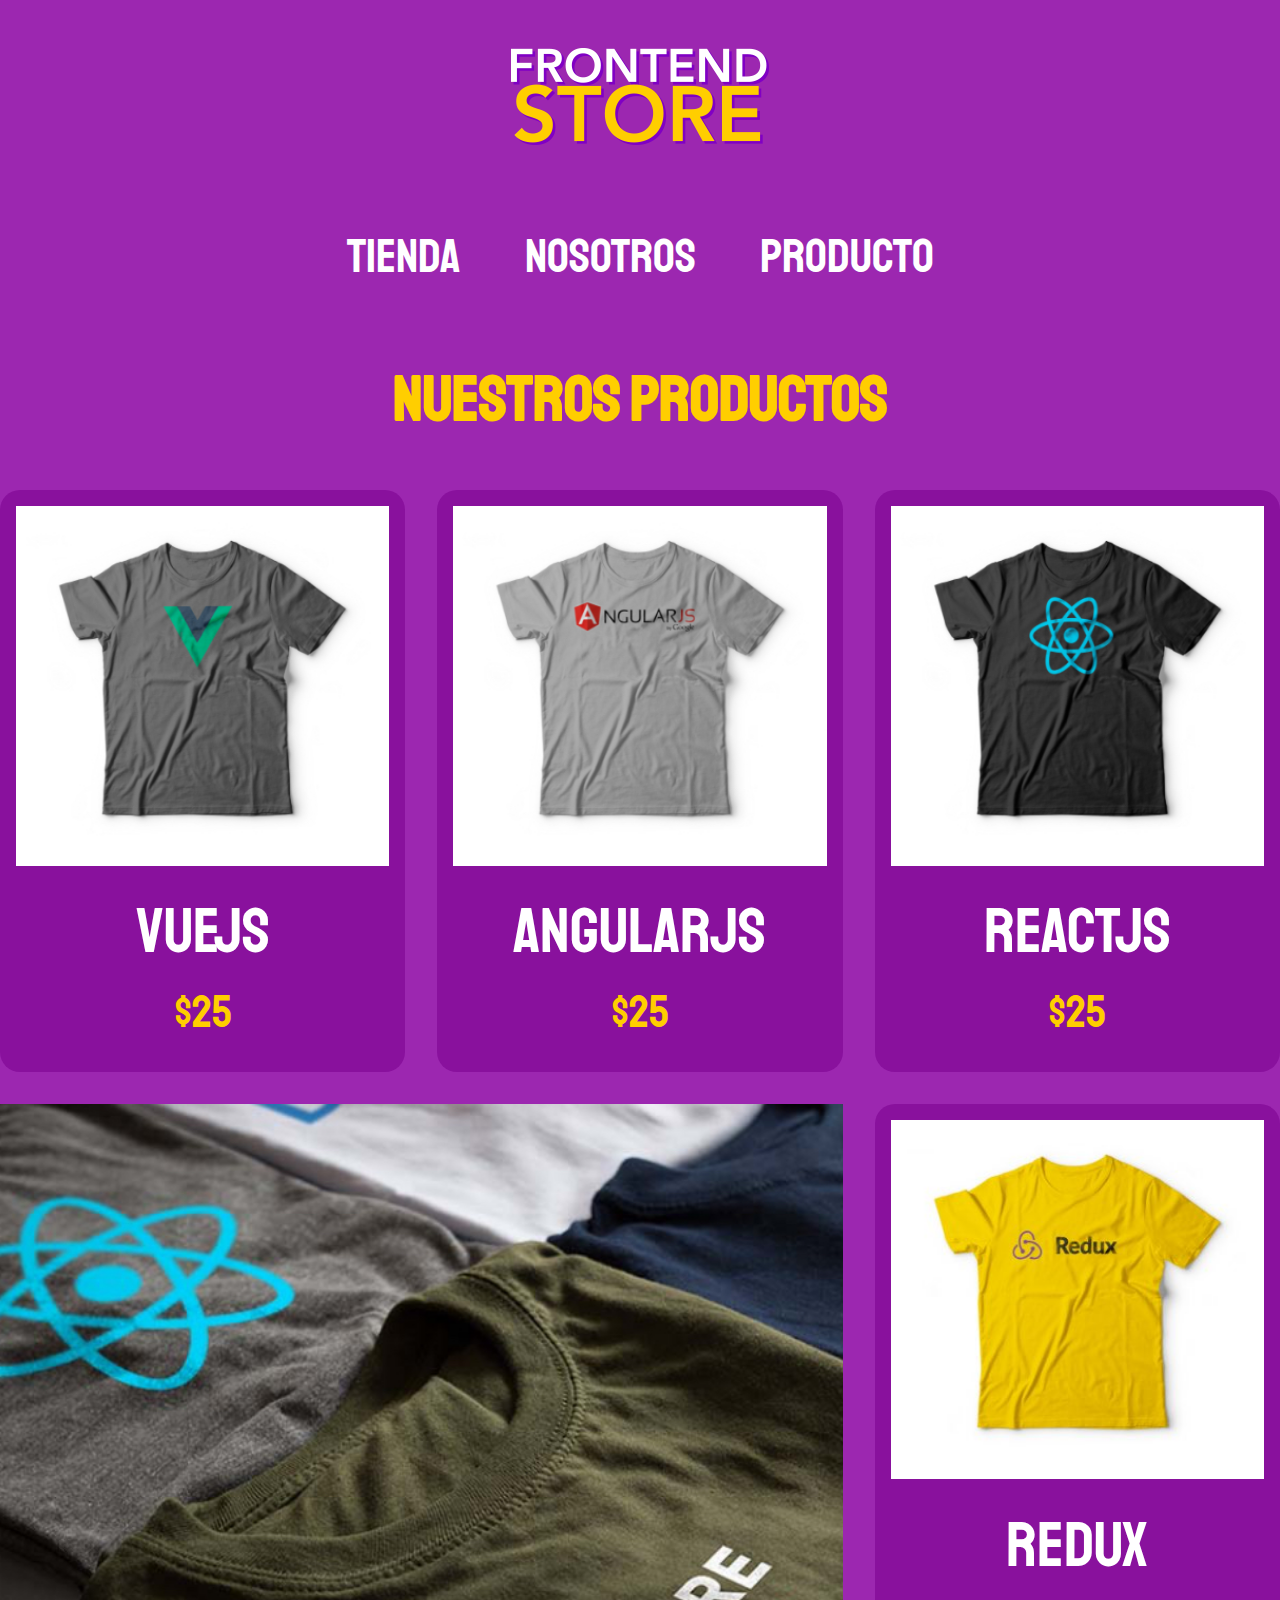
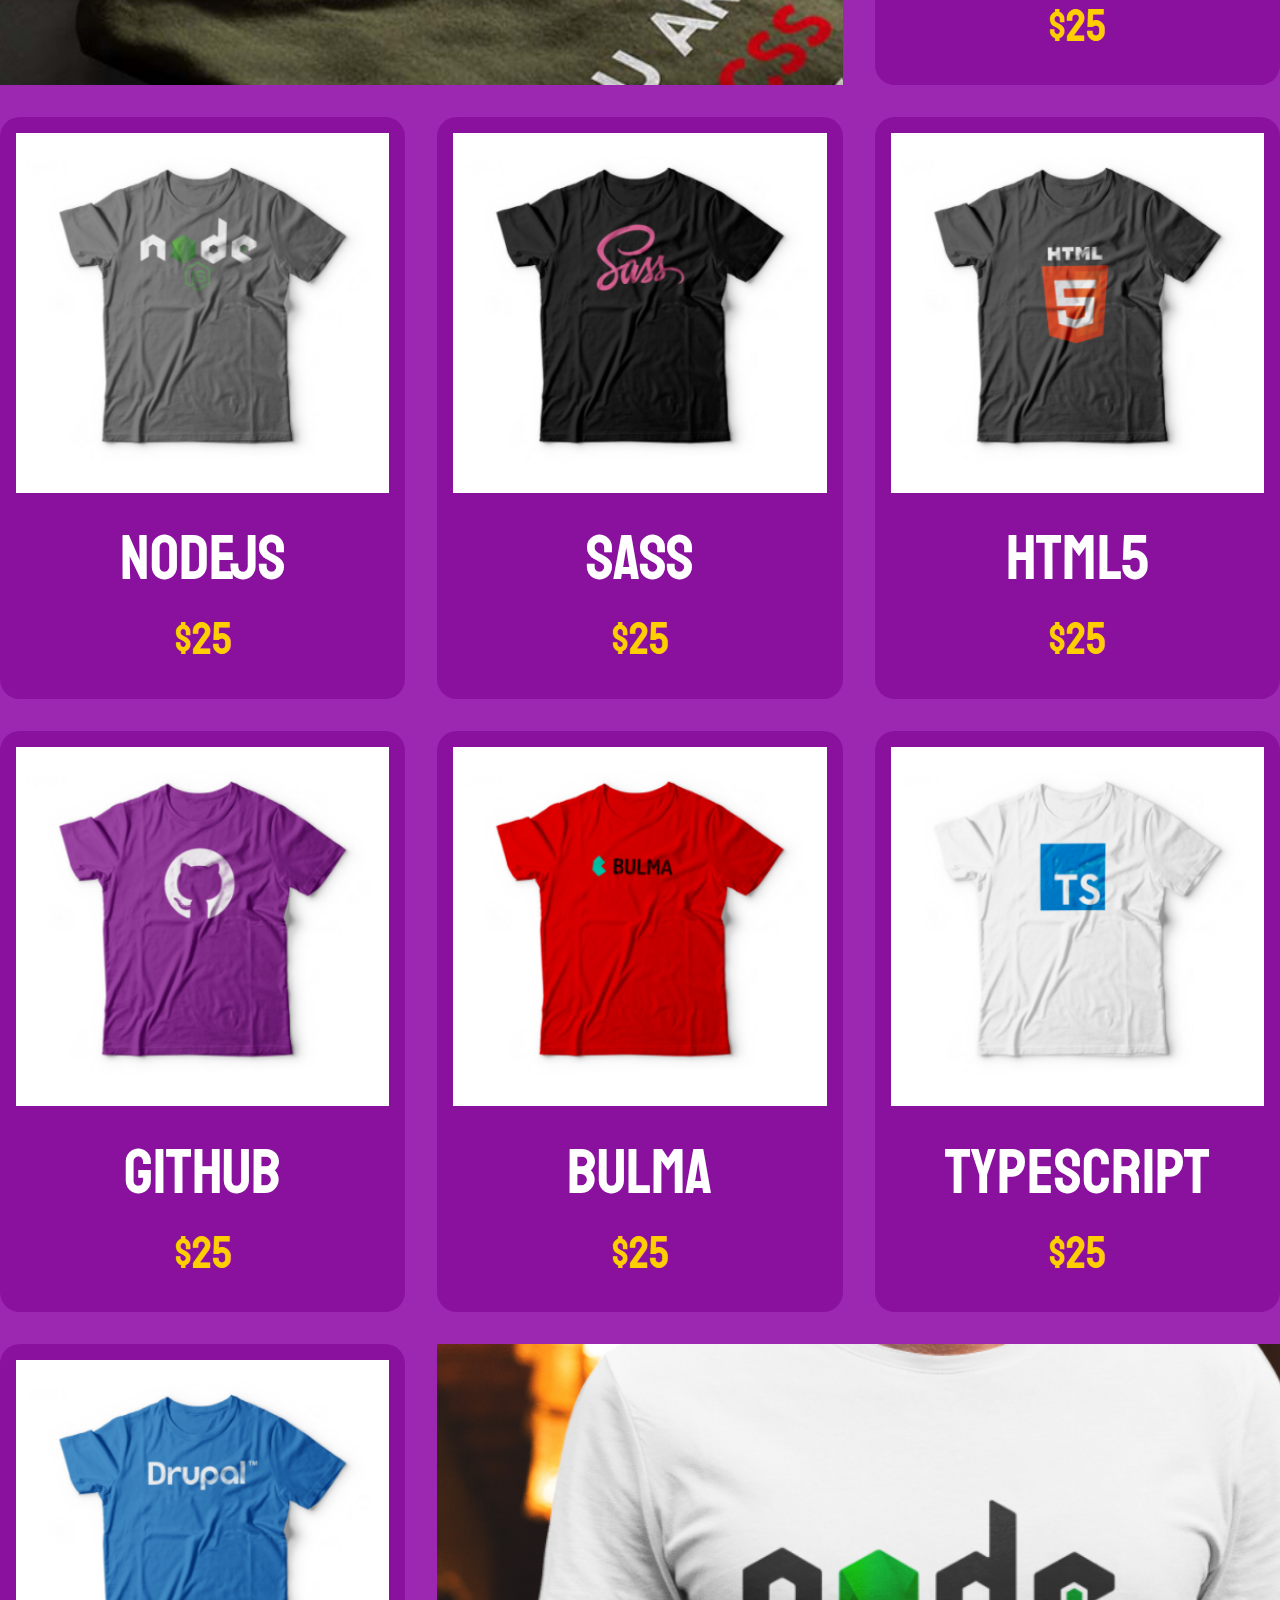
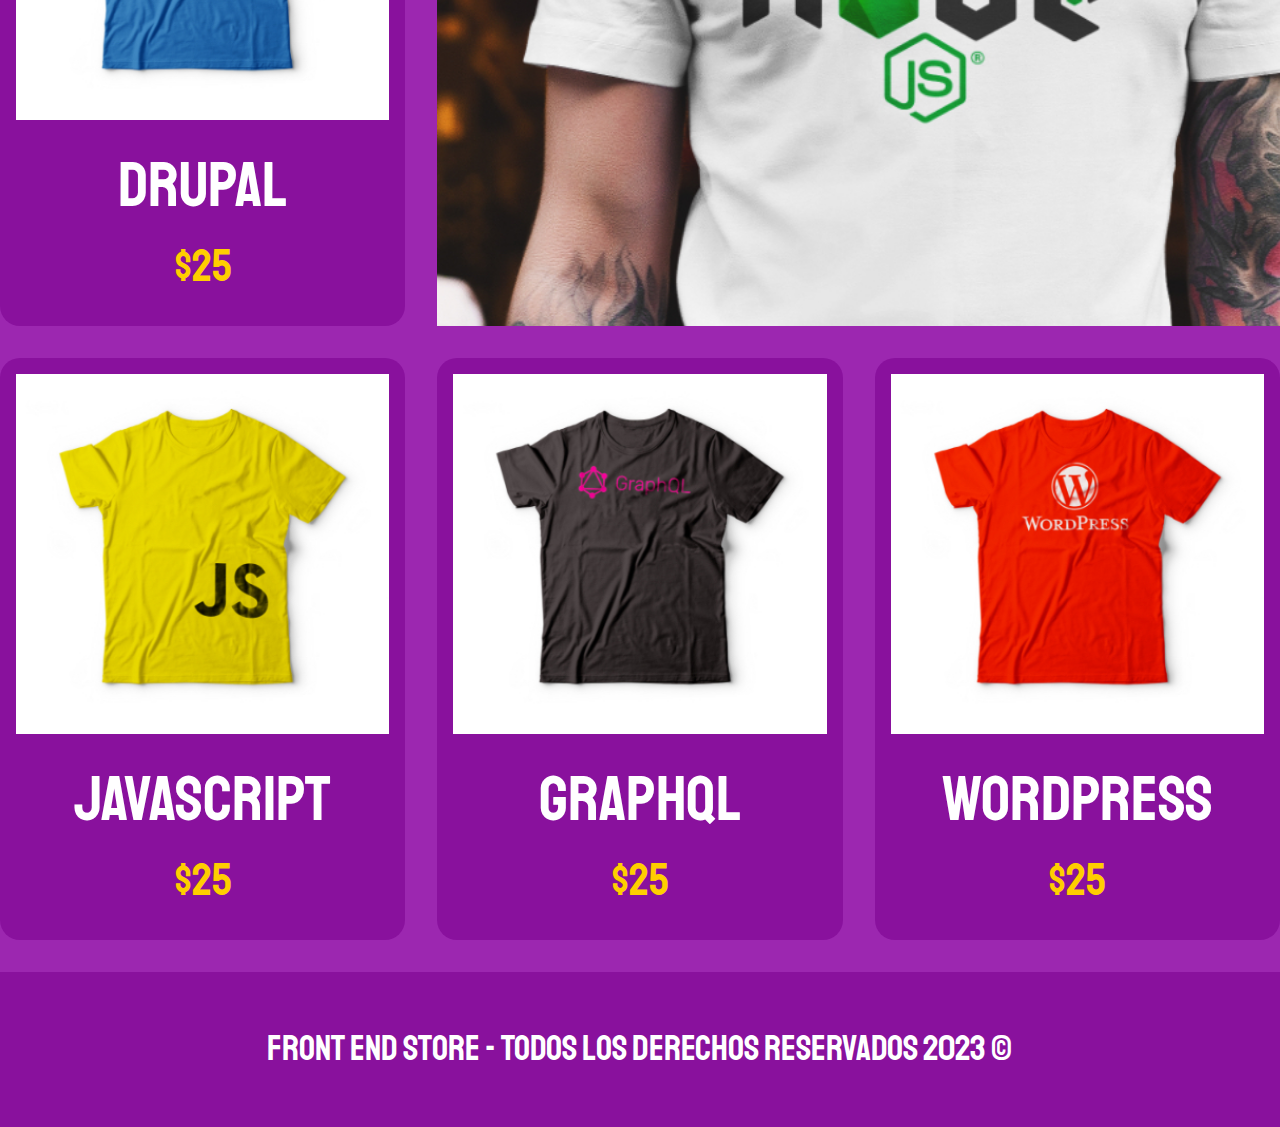
==== html/index.html @ 2fce1719 "first commit" ====
<!DOCTYPE html>
<html lang="en">
<head>
    <meta charset="UTF-8">
    <meta name="viewport" content="width=device-width, initial-scale=1.0">
    <title>FrontEnd store</title>
    <link rel="stylesheet" href="/css/normalize.css">
    <link href="https://fonts.googleapis.com/css2?family=Staatliches&display=swap" rel="stylesheet">
    <link rel="stylesheet" href="/css/estilos.css">
</head>
<body>
    <header class="header">
        <a href="index.html">
            <img class="header__logo" src="/img/logo.png" alt="logotipo">
        </a>
    </header>
    
    <!--Navegacion-->
    <nav class="navegacion">
        <a class="navegacion__enlace" href="index.html">Tienda</a>
        <a class="navegacion__enlace" href="nosotros.html">Nosotros</a>
        <a class="navegacion__enlace" href="productos.html">Producto</a>
    </nav>

    <main class="contenedor">
        <h1>Nuestros Productos</h1>
    
        <div class="grid">
            <div class="producto">
                <a href="productos.html">
                    <img class="producto__imagen" src="/img/1.jpg" alt="imagen camisa">
                    <div class="producto__informacion">
                        <p class="producto__nombre">VueJS</p>
                        <p class="producto__precio">$25</p>
                    </div>
                </a>
            </div> <!--Producto-->
            <div class="producto">
                <a href="productos.html">
                    <img class="producto__imagen" src="/img/2.jpg" alt="imagen camisa">
                    <div class="producto__informacion">
                        <p class="producto__nombre">AngularJS</p>
                        <p class="producto__precio">$25</p>
                    </div>
                </a>
            </div> <!--Producto-->
            <div class="producto">
                <a href="productos.html">
                    <img class="producto__imagen" src="/img/3.jpg" alt="imagen camisa">
                    <div class="producto__informacion">
                        <p class="producto__nombre">ReactJS</p>
                        <p class="producto__precio">$25</p>
                    </div>
                </a>
            </div> <!--Producto-->
            <div class="producto">
                <a href="productos.html">
                    <img class="producto__imagen" src="/img/4.jpg" alt="imagen camisa">
                    <div class="producto__informacion">
                        <p class="producto__nombre">Redux</p>
                        <p class="producto__precio">$25</p>
                    </div>
                </a>
            </div> <!--Producto-->
            <div class="producto">
                <a href="productos.html">
                    <img class="producto__imagen" src="/img/5.jpg" alt="imagen camisa">
                    <div class="producto__informacion">
                        <p class="producto__nombre">NodeJS</p>
                        <p class="producto__precio">$25</p>
                    </div>
                </a>
            </div> <!--Producto-->
            <div class="producto">
                <a href="productos.html">
                    <img class="producto__imagen" src="/img/6.jpg" alt="imagen camisa">
                    <div class="producto__informacion">
                        <p class="producto__nombre">Sass</p>
                        <p class="producto__precio">$25</p>
                    </div>
                </a>
            </div> <!--Producto-->
            <div class="producto">
                <a href="productos.html">
                    <img class="producto__imagen" src="/img/7.jpg" alt="imagen camisa">
                    <div class="producto__informacion">
                        <p class="producto__nombre">HTML5</p>
                        <p class="producto__precio">$25</p>
                    </div>
                </a>
            </div> <!--Producto-->
            <div class="producto">
                <a href="productos.html">
                    <img class="producto__imagen" src="/img/8.jpg" alt="imagen camisa">
                    <div class="producto__informacion">
                        <p class="producto__nombre">GitHub</p>
                        <p class="producto__precio">$25</p>
                    </div>
                </a>
            </div> <!--Producto-->
            <div class="producto">
                <a href="productos.html">
                    <img class="producto__imagen" src="/img/9.jpg" alt="imagen camisa">
                    <div class="producto__informacion">
                        <p class="producto__nombre">Bulma</p>
                        <p class="producto__precio">$25</p>
                    </div>
                </a>
            </div> <!--Producto-->
            <div class="producto">
                <a href="productos.html">
                    <img class="producto__imagen" src="/img/10.jpg" alt="imagen camisa">
                    <div class="producto__informacion">
                        <p class="producto__nombre">Typescript</p>
                        <p class="producto__precio">$25</p>
                    </div>
                </a>
            </div> <!--Producto-->
            <div class="producto">
                <a href="productos.html">
                    <img class="producto__imagen" src="/img/11.jpg" alt="imagen camisa">
                    <div class="producto__informacion">
                        <p class="producto__nombre">Drupal</p>
                        <p class="producto__precio">$25</p>
                    </div>
                </a>
            </div> <!--Producto-->
            <div class="producto">
                <a href="productos.html">
                    <img class="producto__imagen" src="/img/12.jpg" alt="imagen camisa">
                    <div class="producto__informacion">
                        <p class="producto__nombre">JavaScript</p>
                        <p class="producto__precio">$25</p>
                    </div>
                </a>
            </div> <!--Producto-->
            <div class="producto">
                <a href="productos.html">
                    <img class="producto__imagen" src="/img/13.jpg" alt="imagen camisa">
                    <div class="producto__informacion">
                        <p class="producto__nombre">GraphQL</p>
                        <p class="producto__precio">$25</p>
                    </div>
                </a>
            </div> <!--Producto-->
            <div class="producto">
                <a href="productos.html">
                    <img class="producto__imagen" src="/img/14.jpg" alt="imagen camisa">
                    <div class="producto__informacion">
                        <p class="producto__nombre">WordPress</p>
                        <p class="producto__precio">$25</p>
                    </div>
                </a>
            </div> <!--Producto-->
        
            <div class="grafico grafico--camisas"></div>
            <div class="grafico grafico--node"></div>
        </div>
    </main>

    <footer class="footer">
        <p class="footer__texto">Front End Store - Todos los derechos reservados 2023 &copy;</p>
    </footer>
    
</body>
</html>
---- css/estilos.css ----
:root {
    --primario: #9C27B0;
    --primarioOscuro: #89119D;
    --secundario: #FFCE00;
    --secundarioOscuro: rgb(251, 255, 0);
    --blanco: #FFF;
    --negro: #000;

    --fuentePrincipal: 'Staatliches', cursive;
}

html {
    box-sizing: border-box;
    }
    *, *::before,*::after{
    box-sizing: inherit;    
    }

/*** Globales ***/
body {
    background-color: var(--primario);
    font-size: 1.6rem;
    line-height: 1.5;
}

p {
    font-size: 1.8rem;
    font-family: var(--fuentePrincipal);
    color: var(--blanco);
}
a {
    text-decoration: none;
}
img {
    width: 100%;
}
.contenedor {
    max-width: 120rem;
    margin: 0 auto;
}
h1, h2, h3 {
    text-align: center;
    color: var(--secundario);
    font-family: var(--fuentePrincipal);
}
h1 {
    font-size: 4rem;
}
h2 {
    font-size: 3.2rem;
}
h3 {
    font-size: 2.4rem;
}

/** Header **/
.header {
    display: flex;
    justify-content: center;
}
.header__logo {
    margin: 3rem 0;
}
/** Footer **/
.footer {
    background-color: var(--primarioOscuro);
    padding: 1rem 0;
    margin-top: 2rem;
}
.footer__texto {
    font-family: var(--fuentePrincipal);
    text-align: center;
    font-size: 2.2rem;
}

/** Navegacion **/
.navegacion {
    background-color: var(--primariooscuro);
    padding: 1rem 0;
    display: flex;
    justify-content: center;
    gap: 2rem; /** separación forma nueva **/
}
.navegacion__enlace {
    font-family: var(--fuentePrincipal);
    color: var(--blanco);
    font-size: 3rem;
    margin-right: 2rem;
}
.navegacion__enlace:last-of-type{
    margin-right: 0;
}
.navegacion__enlace:hover {
    color: var(--secundario);
    transition: 0.65s;
}
/** Grid **/
.grid {
    display: grid;
    grid-template-columns: repeat(2, 1fr);
    gap: 2rem;
    
}
@media (min-width: 768px) {
    .grid {
        grid-template-columns: repeat(3, 1fr);
    }
}

/** Prodctos **/
.producto {
    background-color: var(--primarioOscuro);
    padding: 1rem;
    border-radius: 1.25rem;
}
.producto__nombre {
    font-size: 4rem;
}
.producto__precio {
    font-size: 2.8rem;
    color: var(--secundario);
}
.producto__nombre,
.producto__precio {
    font-family: var(--fuentePrincipal);
    margin: 1rem 0;
    text-align: center;
    line-height: 1.2;
}

/** Graficos **/
.grafico {
    min-height: 30rem;
    background-size: cover;
    grid-column: 1 / 3;
}
.grafico--camisas {
    grid-row: 2 / 3;
    background-image: url(../img/grafico1.jpg);
    
}

.grafico--node {
    background-image: url(../img/grafico2.jpg);
    grid-row: 8 / 9;
}

@media (min-width: 768px) {
    .grafico--node {
        grid-row: 5 / 6;
        grid-column: 2 / 4;
    }
}

/** Sobre Nosotros **/
.nosotros {
    display: grid;
    grid-template-rows: repeat(2, auto);
}
@media (min-width: 768px) {
    .nosotros {
            grid-template-columns: repeat(2, 1fr);
            column-gap: 2rem;
        }
}

.nosotros__imagen {
    grid-row: 1 / 2;
}
@media (min-width: 768px) {
    .nosotros__imagen {
        grid-column: 2 / 3;
    }
}
/** Bloques **/ 
.bloques {
    display: grid;
    grid-template-columns: repeat(2, 1fr);
    gap: 2rem;

}
@media (min-width: 768px) {
    .bloques {
    grid-template-columns: repeat(4, 1fr);
    }
}
.bloque {
    text-align: center;
}

.bloque__titulo {
    margin: 0;
}

/** Pagina del Producto **/
@media (min-width: 768px) {
    .camisa {
        display: grid;
        grid-template-columns: repeat(2, 1fr);
        column-gap: 2rem;
    }
}
/** Formularios **/
.formulario {
    display: grid;
    grid-template-columns: repeat(2, 1fr);
    gap: 2rem;
}
.formulario__campo {
    border: 1rem solid var(--primarioOscuro);
    background-color: transparent;
    color: var(--blanco);
    font-size: 2rem;
    font-family: Arial, Helvetica, sans-serif;
    padding: 1rem;
    appearance: none;
}
.formulario__submit {
    background-color: var(--secundario);
    border: none;
    font-size: 2rem;
    font-family: var(--fuentePrincipal);
    padding: 2rem;
    transition: background-color .65s ease;
    grid-column: 1 / 3;
}
.formulario__submit:hover {
    cursor: pointer;
    background-color: var(--secundarioOscuro);
}
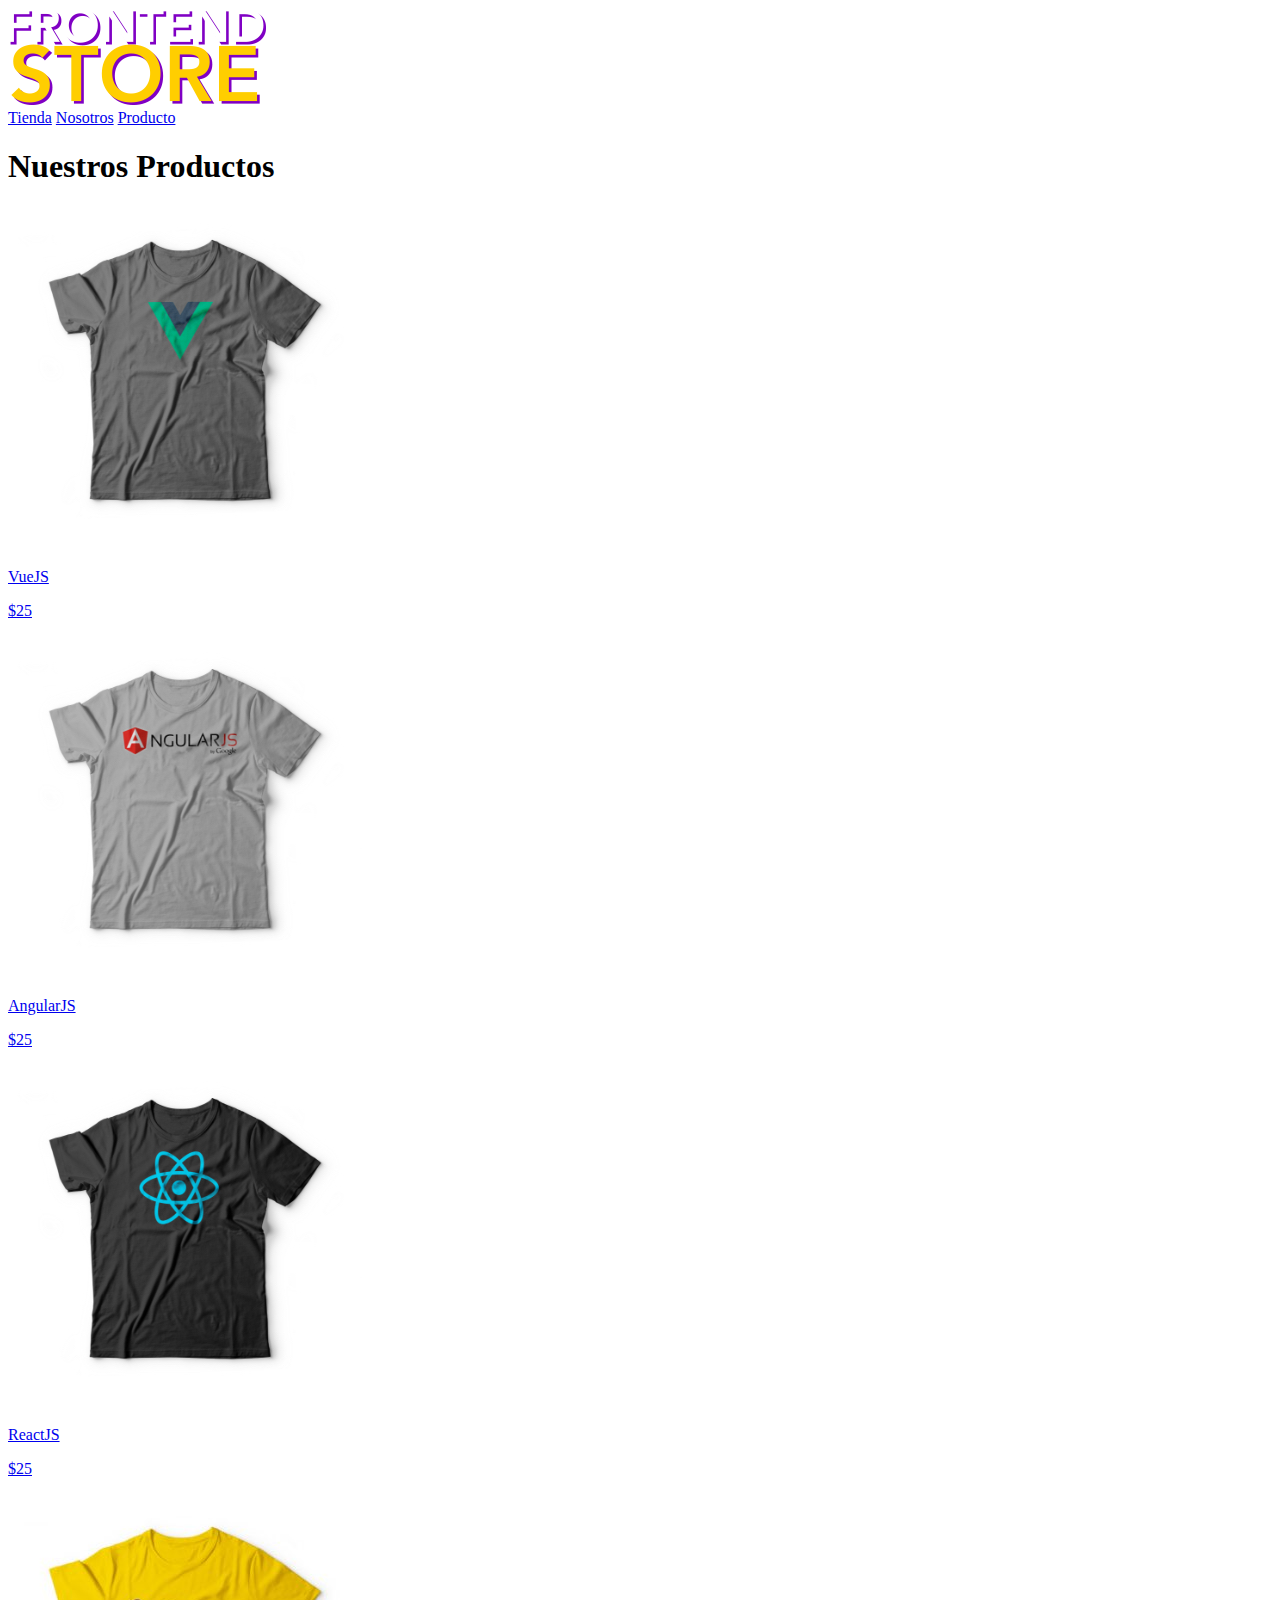
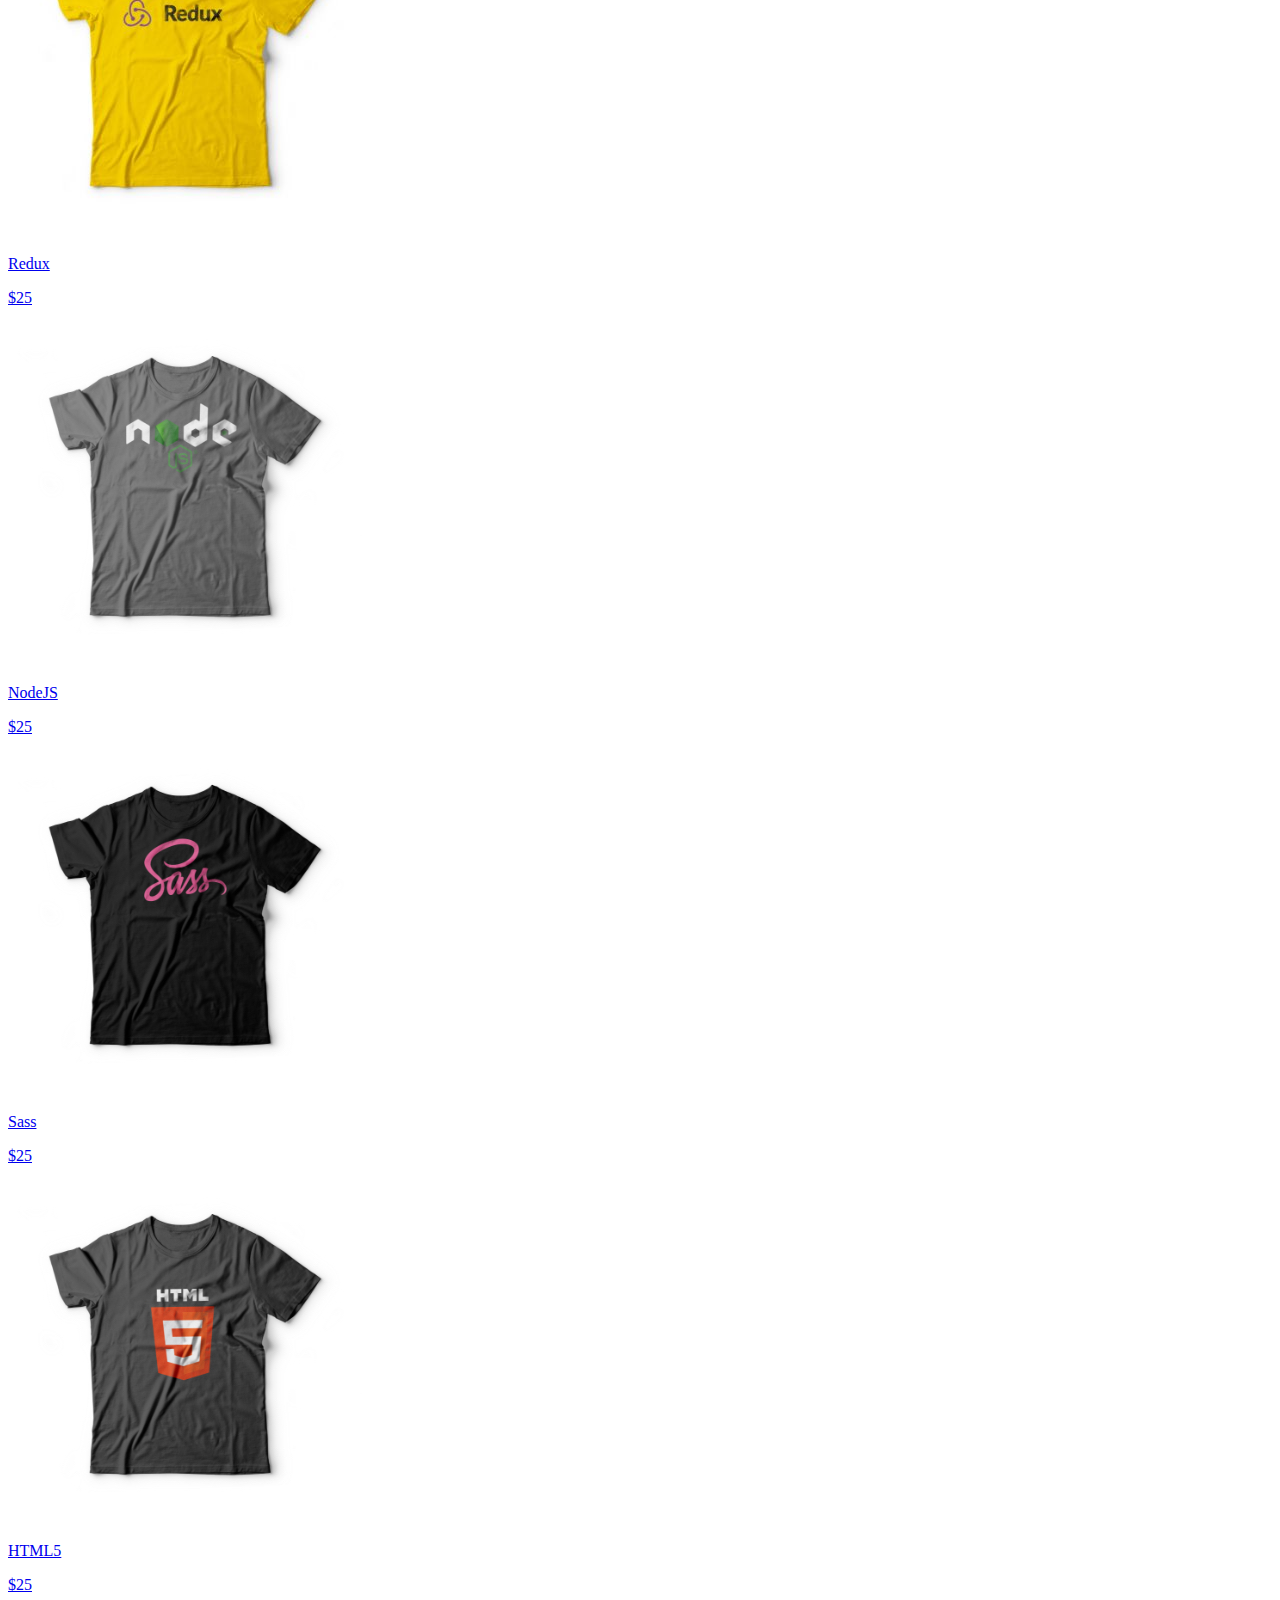
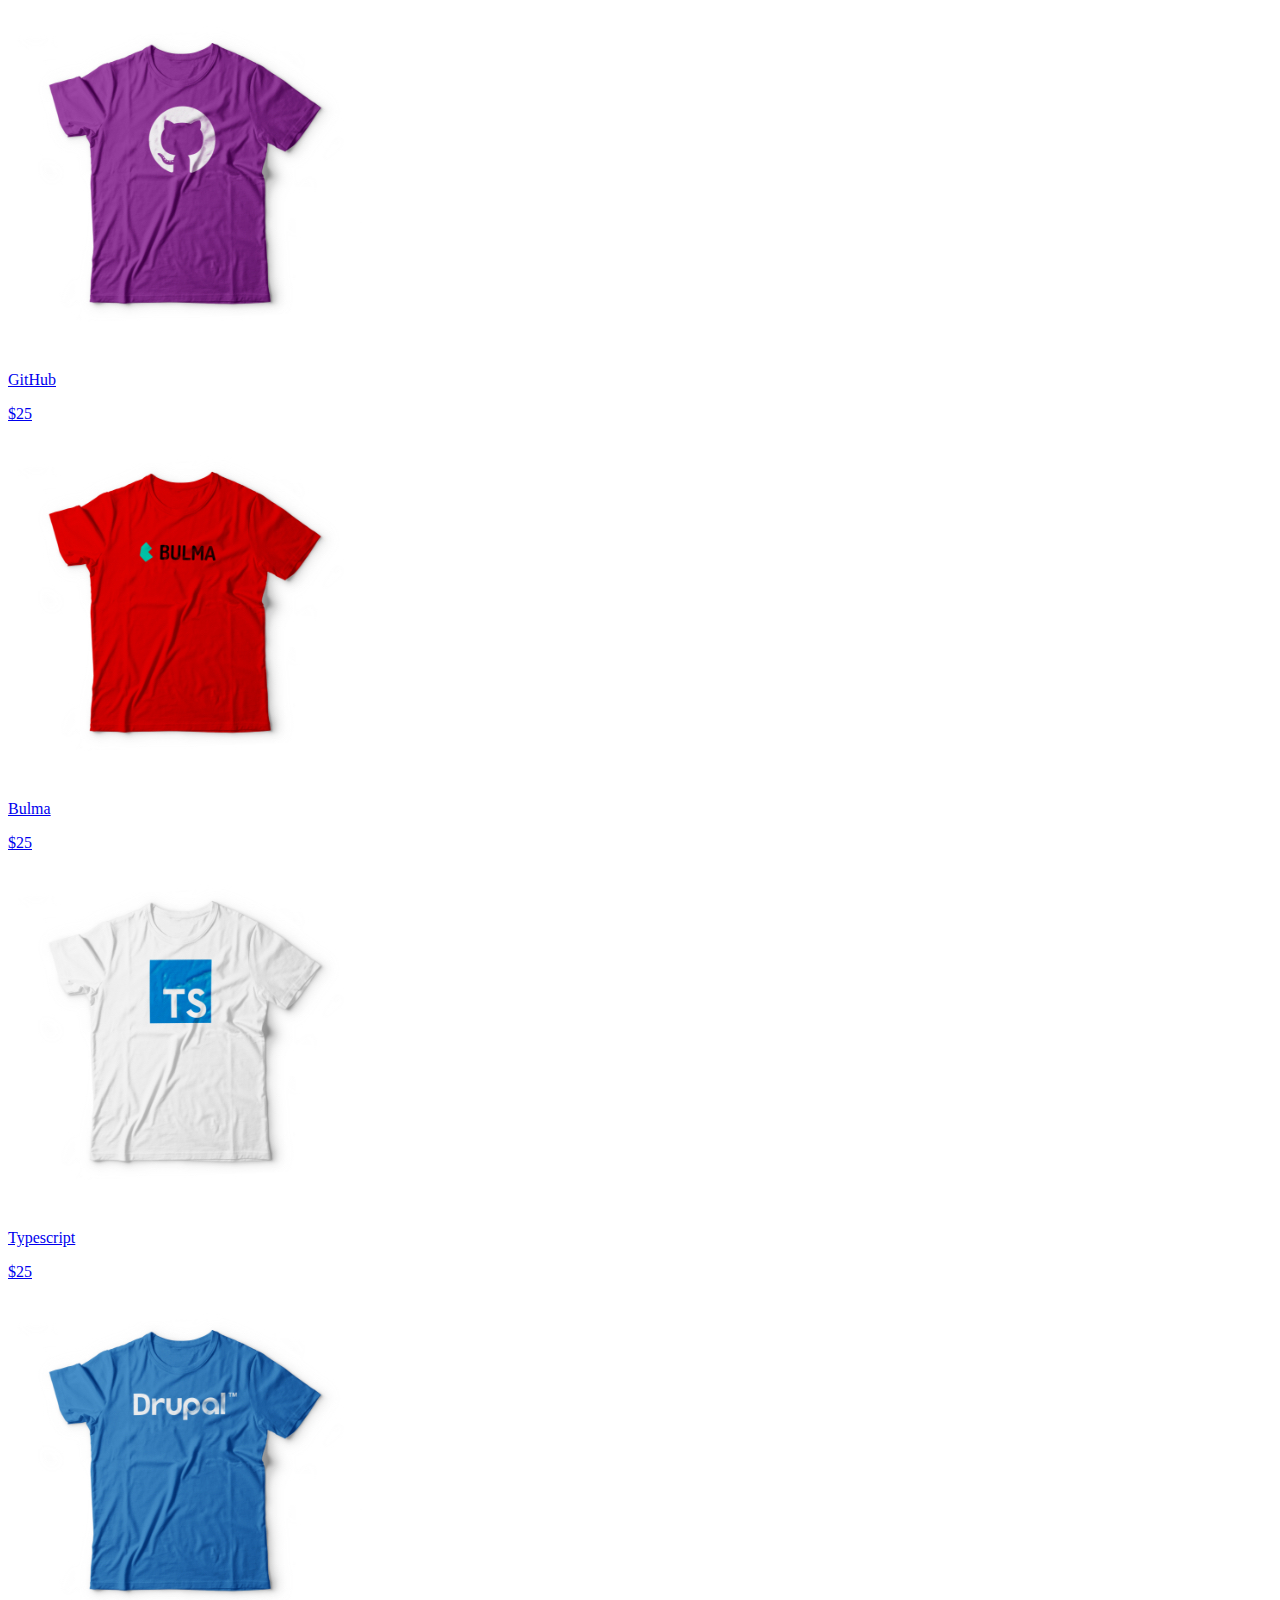
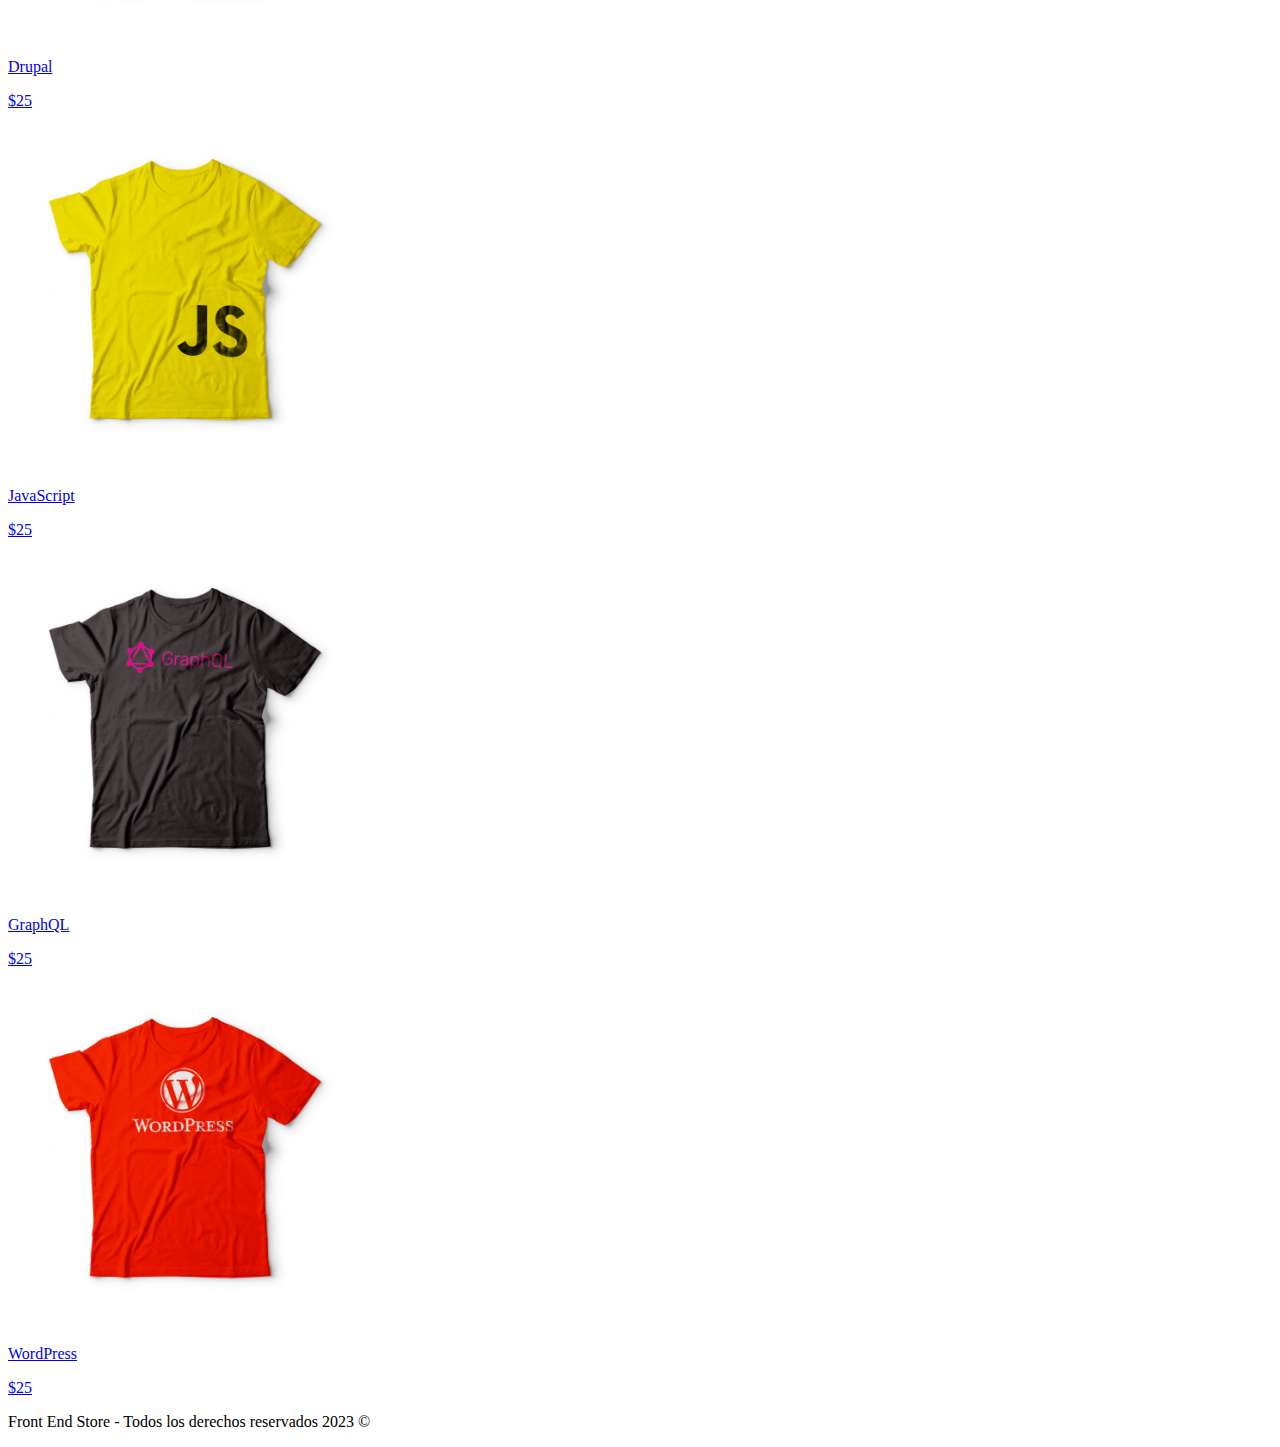
==== commit 87805803: "index.html added" ====
--- a/html/index.html
+++ b/html/index.html
@@ -4,14 +4,14 @@
     <meta charset="UTF-8">
     <meta name="viewport" content="width=device-width, initial-scale=1.0">
     <title>FrontEnd store</title>
-    <link rel="stylesheet" href="/css/normalize.css">
+    <link rel="stylesheet" href="./css/normalize.css">
     <link href="https://fonts.googleapis.com/css2?family=Staatliches&display=swap" rel="stylesheet">
-    <link rel="stylesheet" href="/css/estilos.css">
+    <link rel="stylesheet" href="./css/estilos.css">
 </head>
 <body>
     <header class="header">
         <a href="index.html">
-            <img class="header__logo" src="/img/logo.png" alt="logotipo">
+            <img class="header__logo" src="../img/logo.png" alt="logotipo">
         </a>
     </header>
     
@@ -28,7 +28,7 @@
         <div class="grid">
             <div class="producto">
                 <a href="productos.html">
-                    <img class="producto__imagen" src="/img/1.jpg" alt="imagen camisa">
+                    <img class="producto__imagen" src="../img/1.jpg" alt="imagen camisa">
                     <div class="producto__informacion">
                         <p class="producto__nombre">VueJS</p>
                         <p class="producto__precio">$25</p>
@@ -37,7 +37,7 @@
             </div> <!--Producto-->
             <div class="producto">
                 <a href="productos.html">
-                    <img class="producto__imagen" src="/img/2.jpg" alt="imagen camisa">
+                    <img class="producto__imagen" src="../img/2.jpg" alt="imagen camisa">
                     <div class="producto__informacion">
                         <p class="producto__nombre">AngularJS</p>
                         <p class="producto__precio">$25</p>
@@ -46,7 +46,7 @@
             </div> <!--Producto-->
             <div class="producto">
                 <a href="productos.html">
-                    <img class="producto__imagen" src="/img/3.jpg" alt="imagen camisa">
+                    <img class="producto__imagen" src="../img/3.jpg" alt="imagen camisa">
                     <div class="producto__informacion">
                         <p class="producto__nombre">ReactJS</p>
                         <p class="producto__precio">$25</p>
@@ -55,7 +55,7 @@
             </div> <!--Producto-->
             <div class="producto">
                 <a href="productos.html">
-                    <img class="producto__imagen" src="/img/4.jpg" alt="imagen camisa">
+                    <img class="producto__imagen" src="../img/4.jpg" alt="imagen camisa">
                     <div class="producto__informacion">
                         <p class="producto__nombre">Redux</p>
                         <p class="producto__precio">$25</p>
@@ -64,7 +64,7 @@
             </div> <!--Producto-->
             <div class="producto">
                 <a href="productos.html">
-                    <img class="producto__imagen" src="/img/5.jpg" alt="imagen camisa">
+                    <img class="producto__imagen" src="../img/5.jpg" alt="imagen camisa">
                     <div class="producto__informacion">
                         <p class="producto__nombre">NodeJS</p>
                         <p class="producto__precio">$25</p>
@@ -73,7 +73,7 @@
             </div> <!--Producto-->
             <div class="producto">
                 <a href="productos.html">
-                    <img class="producto__imagen" src="/img/6.jpg" alt="imagen camisa">
+                    <img class="producto__imagen" src="../img/6.jpg" alt="imagen camisa">
                     <div class="producto__informacion">
                         <p class="producto__nombre">Sass</p>
                         <p class="producto__precio">$25</p>
@@ -82,7 +82,7 @@
             </div> <!--Producto-->
             <div class="producto">
                 <a href="productos.html">
-                    <img class="producto__imagen" src="/img/7.jpg" alt="imagen camisa">
+                    <img class="producto__imagen" src="../img/7.jpg" alt="imagen camisa">
                     <div class="producto__informacion">
                         <p class="producto__nombre">HTML5</p>
                         <p class="producto__precio">$25</p>
@@ -91,7 +91,7 @@
             </div> <!--Producto-->
             <div class="producto">
                 <a href="productos.html">
-                    <img class="producto__imagen" src="/img/8.jpg" alt="imagen camisa">
+                    <img class="producto__imagen" src="../img/8.jpg" alt="imagen camisa">
                     <div class="producto__informacion">
                         <p class="producto__nombre">GitHub</p>
                         <p class="producto__precio">$25</p>
@@ -100,7 +100,7 @@
             </div> <!--Producto-->
             <div class="producto">
                 <a href="productos.html">
-                    <img class="producto__imagen" src="/img/9.jpg" alt="imagen camisa">
+                    <img class="producto__imagen" src="../img/9.jpg" alt="imagen camisa">
                     <div class="producto__informacion">
                         <p class="producto__nombre">Bulma</p>
                         <p class="producto__precio">$25</p>
@@ -109,7 +109,7 @@
             </div> <!--Producto-->
             <div class="producto">
                 <a href="productos.html">
-                    <img class="producto__imagen" src="/img/10.jpg" alt="imagen camisa">
+                    <img class="producto__imagen" src="../img/10.jpg" alt="imagen camisa">
                     <div class="producto__informacion">
                         <p class="producto__nombre">Typescript</p>
                         <p class="producto__precio">$25</p>
@@ -118,7 +118,7 @@
             </div> <!--Producto-->
             <div class="producto">
                 <a href="productos.html">
-                    <img class="producto__imagen" src="/img/11.jpg" alt="imagen camisa">
+                    <img class="producto__imagen" src="../img/11.jpg" alt="imagen camisa">
                     <div class="producto__informacion">
                         <p class="producto__nombre">Drupal</p>
                         <p class="producto__precio">$25</p>
@@ -127,7 +127,7 @@
             </div> <!--Producto-->
             <div class="producto">
                 <a href="productos.html">
-                    <img class="producto__imagen" src="/img/12.jpg" alt="imagen camisa">
+                    <img class="producto__imagen" src="../img/12.jpg" alt="imagen camisa">
                     <div class="producto__informacion">
                         <p class="producto__nombre">JavaScript</p>
                         <p class="producto__precio">$25</p>
@@ -136,7 +136,7 @@
             </div> <!--Producto-->
             <div class="producto">
                 <a href="productos.html">
-                    <img class="producto__imagen" src="/img/13.jpg" alt="imagen camisa">
+                    <img class="producto__imagen" src="../img/13.jpg" alt="imagen camisa">
                     <div class="producto__informacion">
                         <p class="producto__nombre">GraphQL</p>
                         <p class="producto__precio">$25</p>
@@ -145,7 +145,7 @@
             </div> <!--Producto-->
             <div class="producto">
                 <a href="productos.html">
-                    <img class="producto__imagen" src="/img/14.jpg" alt="imagen camisa">
+                    <img class="producto__imagen" src="../img/14.jpg" alt="imagen camisa">
                     <div class="producto__informacion">
                         <p class="producto__nombre">WordPress</p>
                         <p class="producto__precio">$25</p>
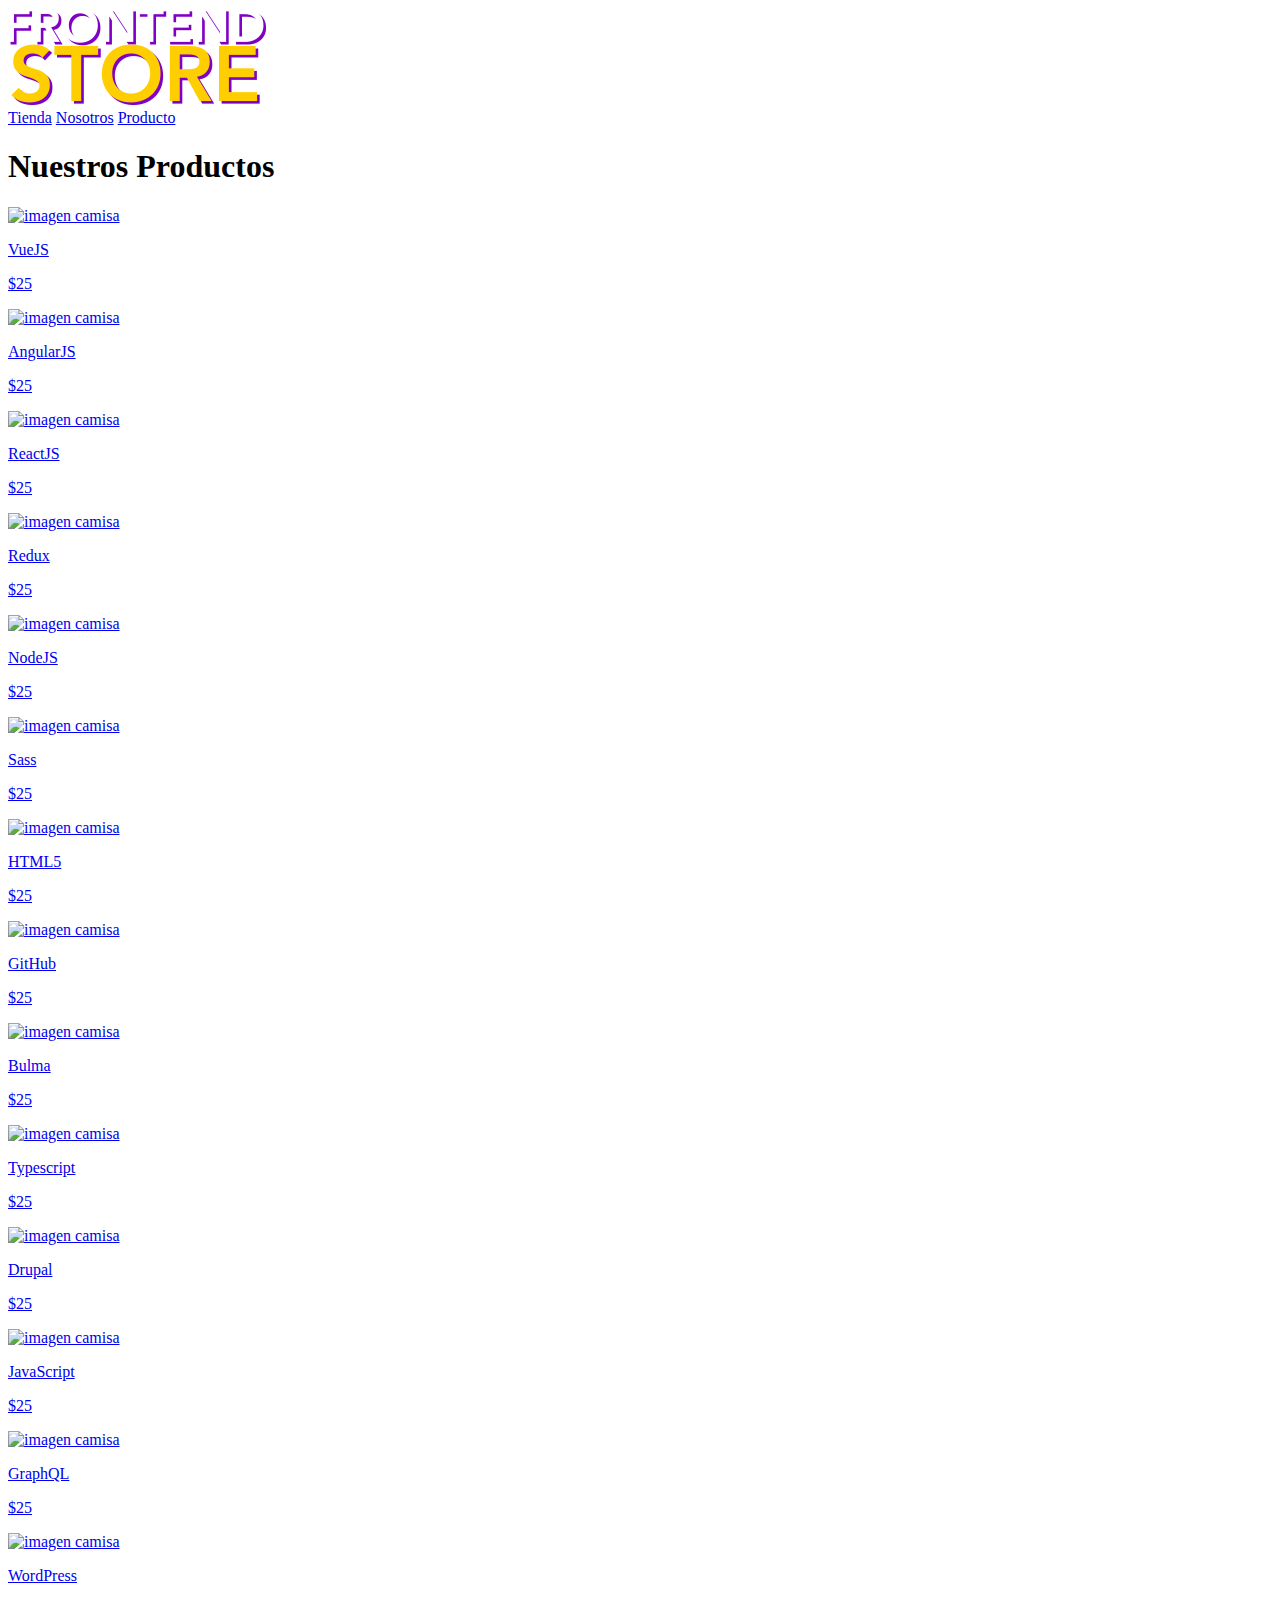
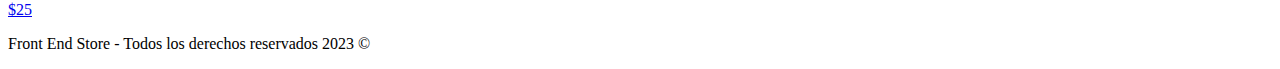
==== commit 64c397d6: "Update in index.html" ====
--- a/html/index.html
+++ b/html/index.html
@@ -17,9 +17,9 @@
     
     <!--Navegacion-->
     <nav class="navegacion">
-        <a class="navegacion__enlace" href="index.html">Tienda</a>
-        <a class="navegacion__enlace" href="nosotros.html">Nosotros</a>
-        <a class="navegacion__enlace" href="productos.html">Producto</a>
+        <a class="navegacion__enlace" href="../html/index.html">Tienda</a>
+        <a class="navegacion__enlace" href="../html/nosotros.html">Nosotros</a>
+        <a class="navegacion__enlace" href="../html/productos.html">Producto</a>
     </nav>
 
     <main class="contenedor">
@@ -28,7 +28,7 @@
         <div class="grid">
             <div class="producto">
                 <a href="productos.html">
-                    <img class="producto__imagen" src="../img/1.jpg" alt="imagen camisa">
+                    <img class="producto__imagen" src="./img/1.jpg" alt="imagen camisa">
                     <div class="producto__informacion">
                         <p class="producto__nombre">VueJS</p>
                         <p class="producto__precio">$25</p>
@@ -37,7 +37,7 @@
             </div> <!--Producto-->
             <div class="producto">
                 <a href="productos.html">
-                    <img class="producto__imagen" src="../img/2.jpg" alt="imagen camisa">
+                    <img class="producto__imagen" src="./img/2.jpg" alt="imagen camisa">
                     <div class="producto__informacion">
                         <p class="producto__nombre">AngularJS</p>
                         <p class="producto__precio">$25</p>
@@ -46,7 +46,7 @@
             </div> <!--Producto-->
             <div class="producto">
                 <a href="productos.html">
-                    <img class="producto__imagen" src="../img/3.jpg" alt="imagen camisa">
+                    <img class="producto__imagen" src="./img/3.jpg" alt="imagen camisa">
                     <div class="producto__informacion">
                         <p class="producto__nombre">ReactJS</p>
                         <p class="producto__precio">$25</p>
@@ -55,7 +55,7 @@
             </div> <!--Producto-->
             <div class="producto">
                 <a href="productos.html">
-                    <img class="producto__imagen" src="../img/4.jpg" alt="imagen camisa">
+                    <img class="producto__imagen" src="./img/4.jpg" alt="imagen camisa">
                     <div class="producto__informacion">
                         <p class="producto__nombre">Redux</p>
                         <p class="producto__precio">$25</p>
@@ -64,7 +64,7 @@
             </div> <!--Producto-->
             <div class="producto">
                 <a href="productos.html">
-                    <img class="producto__imagen" src="../img/5.jpg" alt="imagen camisa">
+                    <img class="producto__imagen" src="./img/5.jpg" alt="imagen camisa">
                     <div class="producto__informacion">
                         <p class="producto__nombre">NodeJS</p>
                         <p class="producto__precio">$25</p>
@@ -73,7 +73,7 @@
             </div> <!--Producto-->
             <div class="producto">
                 <a href="productos.html">
-                    <img class="producto__imagen" src="../img/6.jpg" alt="imagen camisa">
+                    <img class="producto__imagen" src="./img/6.jpg" alt="imagen camisa">
                     <div class="producto__informacion">
                         <p class="producto__nombre">Sass</p>
                         <p class="producto__precio">$25</p>
@@ -82,7 +82,7 @@
             </div> <!--Producto-->
             <div class="producto">
                 <a href="productos.html">
-                    <img class="producto__imagen" src="../img/7.jpg" alt="imagen camisa">
+                    <img class="producto__imagen" src="./img/7.jpg" alt="imagen camisa">
                     <div class="producto__informacion">
                         <p class="producto__nombre">HTML5</p>
                         <p class="producto__precio">$25</p>
@@ -91,7 +91,7 @@
             </div> <!--Producto-->
             <div class="producto">
                 <a href="productos.html">
-                    <img class="producto__imagen" src="../img/8.jpg" alt="imagen camisa">
+                    <img class="producto__imagen" src="./img/8.jpg" alt="imagen camisa">
                     <div class="producto__informacion">
                         <p class="producto__nombre">GitHub</p>
                         <p class="producto__precio">$25</p>
@@ -100,7 +100,7 @@
             </div> <!--Producto-->
             <div class="producto">
                 <a href="productos.html">
-                    <img class="producto__imagen" src="../img/9.jpg" alt="imagen camisa">
+                    <img class="producto__imagen" src="./img/9.jpg" alt="imagen camisa">
                     <div class="producto__informacion">
                         <p class="producto__nombre">Bulma</p>
                         <p class="producto__precio">$25</p>
@@ -109,7 +109,7 @@
             </div> <!--Producto-->
             <div class="producto">
                 <a href="productos.html">
-                    <img class="producto__imagen" src="../img/10.jpg" alt="imagen camisa">
+                    <img class="producto__imagen" src="./img/10.jpg" alt="imagen camisa">
                     <div class="producto__informacion">
                         <p class="producto__nombre">Typescript</p>
                         <p class="producto__precio">$25</p>
@@ -118,7 +118,7 @@
             </div> <!--Producto-->
             <div class="producto">
                 <a href="productos.html">
-                    <img class="producto__imagen" src="../img/11.jpg" alt="imagen camisa">
+                    <img class="producto__imagen" src="./img/11.jpg" alt="imagen camisa">
                     <div class="producto__informacion">
                         <p class="producto__nombre">Drupal</p>
                         <p class="producto__precio">$25</p>
@@ -127,7 +127,7 @@
             </div> <!--Producto-->
             <div class="producto">
                 <a href="productos.html">
-                    <img class="producto__imagen" src="../img/12.jpg" alt="imagen camisa">
+                    <img class="producto__imagen" src="./img/12.jpg" alt="imagen camisa">
                     <div class="producto__informacion">
                         <p class="producto__nombre">JavaScript</p>
                         <p class="producto__precio">$25</p>
@@ -136,7 +136,7 @@
             </div> <!--Producto-->
             <div class="producto">
                 <a href="productos.html">
-                    <img class="producto__imagen" src="../img/13.jpg" alt="imagen camisa">
+                    <img class="producto__imagen" src="./img/13.jpg" alt="imagen camisa">
                     <div class="producto__informacion">
                         <p class="producto__nombre">GraphQL</p>
                         <p class="producto__precio">$25</p>
@@ -145,7 +145,7 @@
             </div> <!--Producto-->
             <div class="producto">
                 <a href="productos.html">
-                    <img class="producto__imagen" src="../img/14.jpg" alt="imagen camisa">
+                    <img class="producto__imagen" src="./img/14.jpg" alt="imagen camisa">
                     <div class="producto__informacion">
                         <p class="producto__nombre">WordPress</p>
                         <p class="producto__precio">$25</p>
@@ -163,4 +163,4 @@
     </footer>
     
 </body>
-</html>+</html>
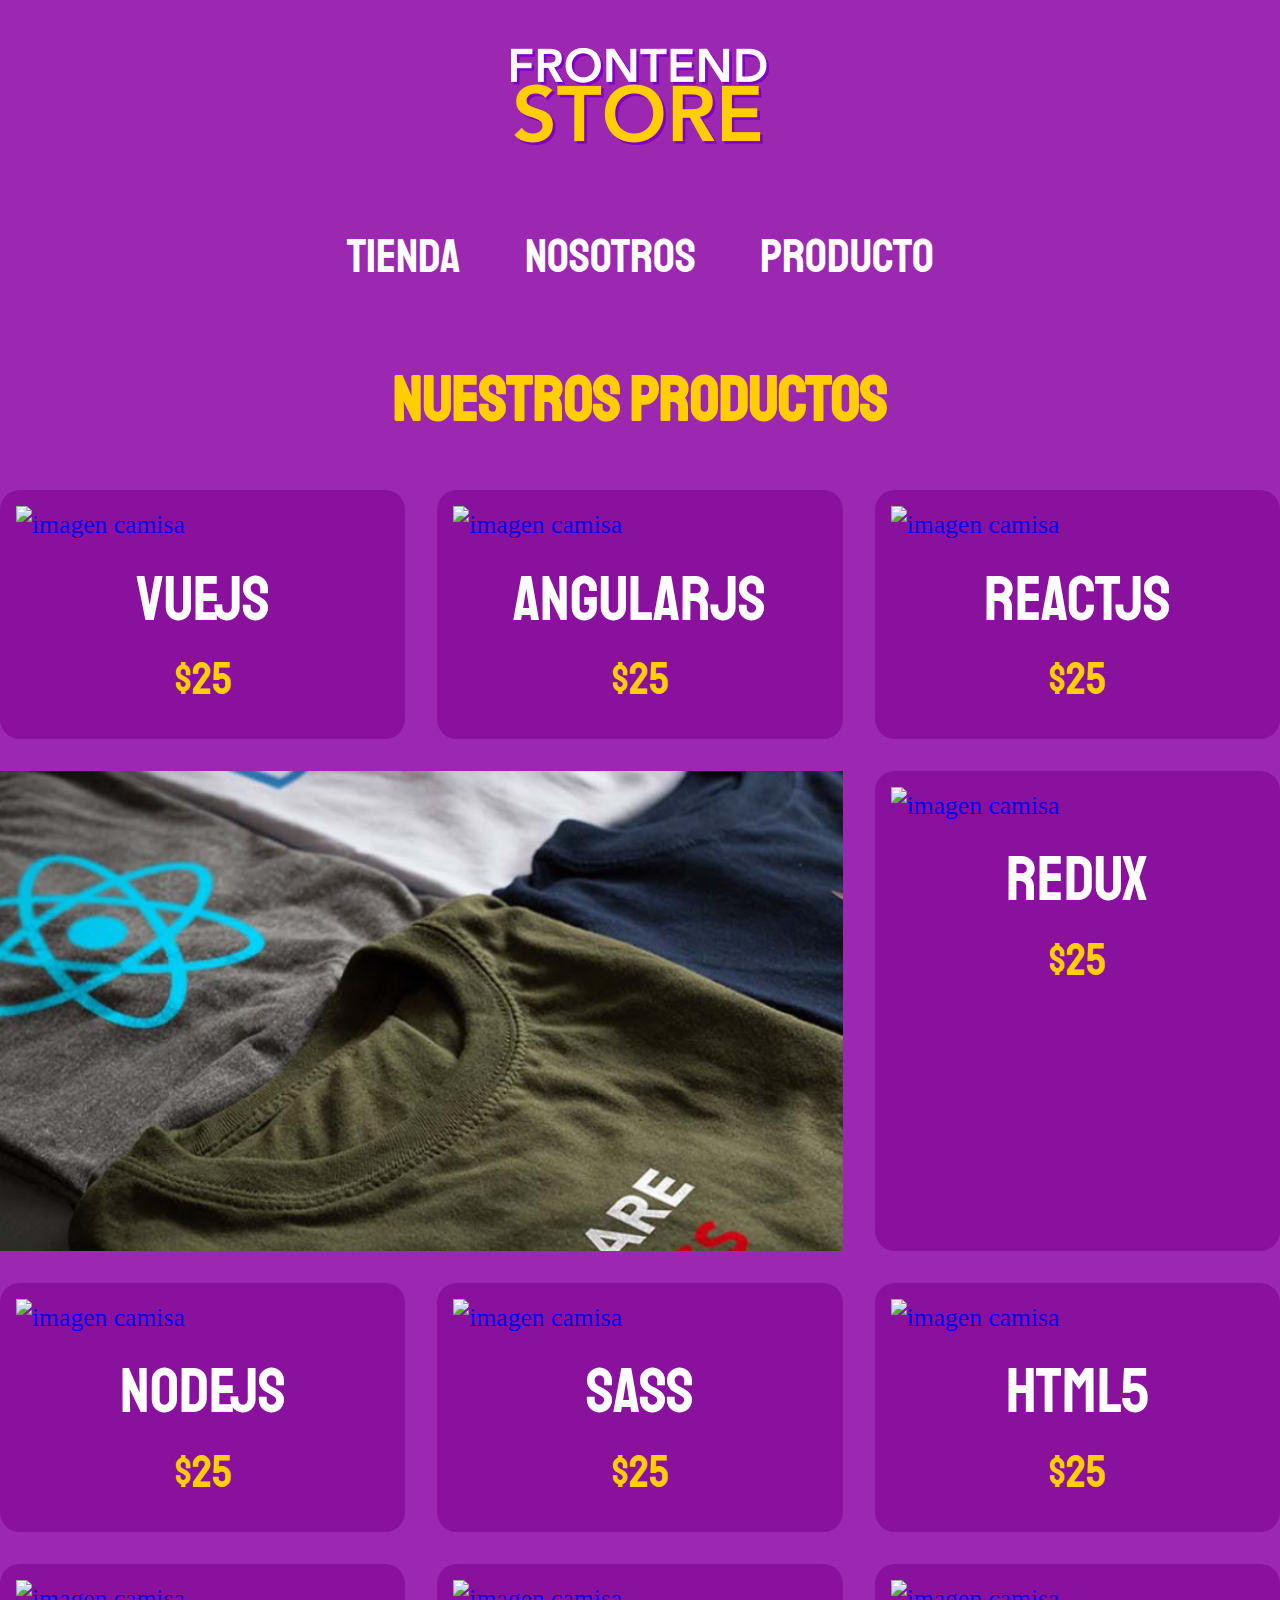
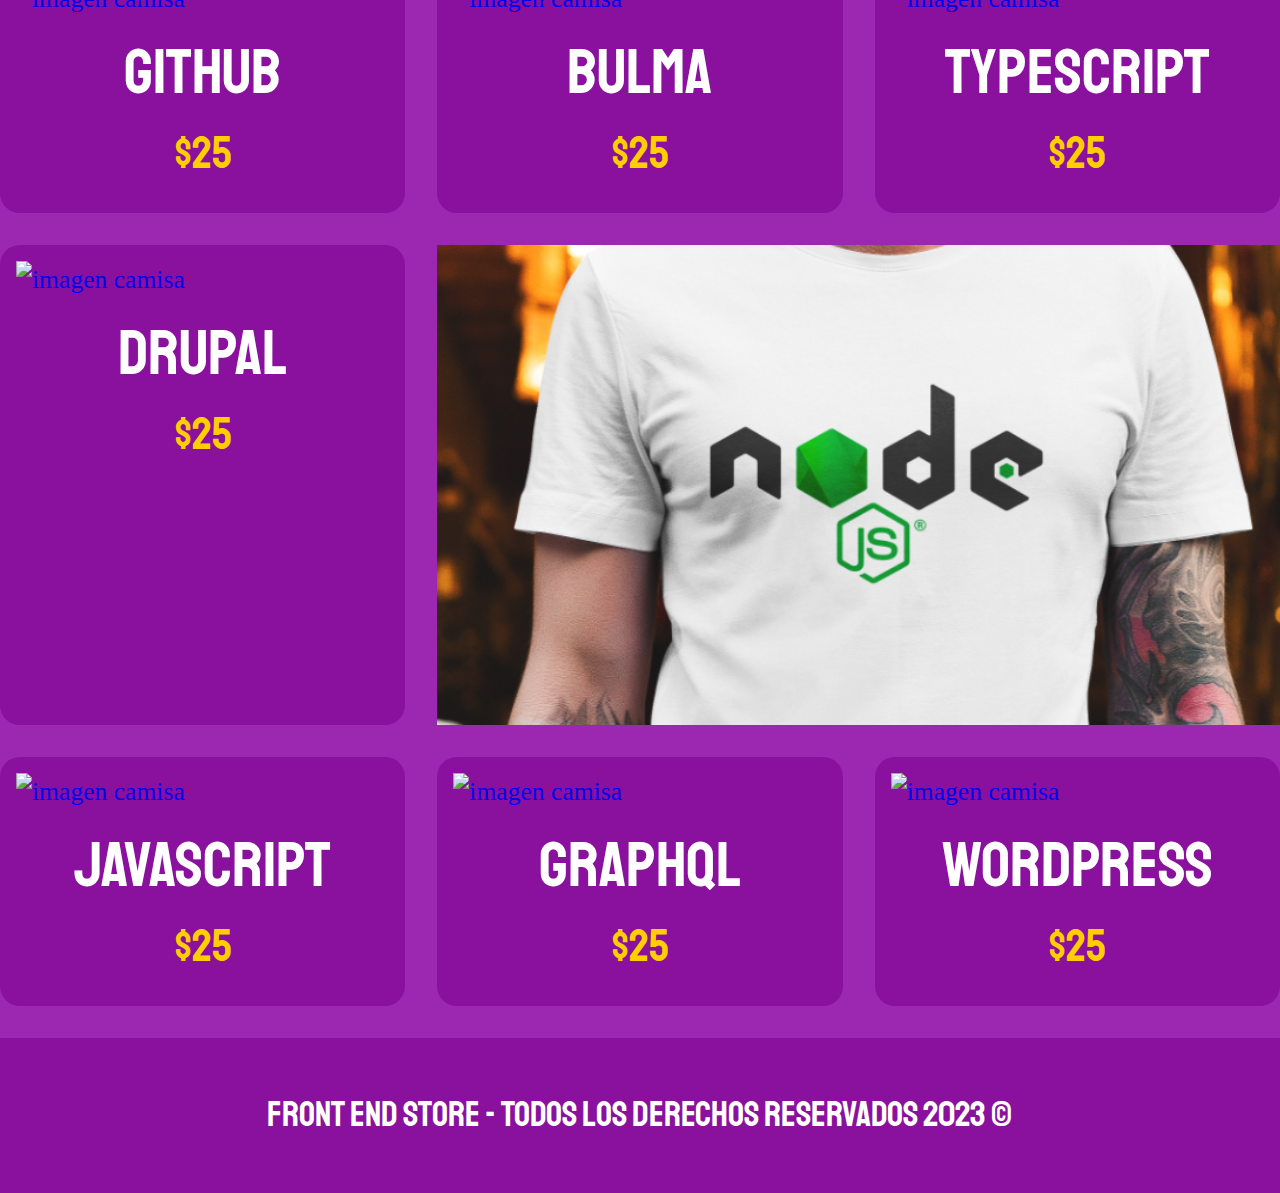
==== commit 4d87ae84: "Update index.html" ====
--- a/html/index.html
+++ b/html/index.html
@@ -4,9 +4,9 @@
     <meta charset="UTF-8">
     <meta name="viewport" content="width=device-width, initial-scale=1.0">
     <title>FrontEnd store</title>
-    <link rel="stylesheet" href="./css/normalize.css">
+    <link rel="stylesheet" href="../css/normalize.css">
     <link href="https://fonts.googleapis.com/css2?family=Staatliches&display=swap" rel="stylesheet">
-    <link rel="stylesheet" href="./css/estilos.css">
+    <link rel="stylesheet" href="../css/estilos.css">
 </head>
 <body>
     <header class="header">
@@ -17,9 +17,9 @@
     
     <!--Navegacion-->
     <nav class="navegacion">
-        <a class="navegacion__enlace" href="../html/index.html">Tienda</a>
-        <a class="navegacion__enlace" href="../html/nosotros.html">Nosotros</a>
-        <a class="navegacion__enlace" href="../html/productos.html">Producto</a>
+        <a class="navegacion__enlace" href="index.html">Tienda</a>
+        <a class="navegacion__enlace" href="nosotros.html">Nosotros</a>
+        <a class="navegacion__enlace" href="productos.html">Producto</a>
     </nav>
 
     <main class="contenedor">
--- a/css/estilos.css
+++ b/css/estilos.css
@@ -0,0 +1,230 @@
+:root {
+    --primario: #9C27B0;
+    --primarioOscuro: #89119D;
+    --secundario: #FFCE00;
+    --secundarioOscuro: rgb(251, 255, 0);
+    --blanco: #FFF;
+    --negro: #000;
+
+    --fuentePrincipal: 'Staatliches', cursive;
+}
+
+html {
+    box-sizing: border-box;
+    }
+    *, *::before,*::after{
+    box-sizing: inherit;    
+    }
+
+/*** Globales ***/
+body {
+    background-color: var(--primario);
+    font-size: 1.6rem;
+    line-height: 1.5;
+}
+
+p {
+    font-size: 1.8rem;
+    font-family: var(--fuentePrincipal);
+    color: var(--blanco);
+}
+a {
+    text-decoration: none;
+}
+img {
+    width: 100%;
+}
+.contenedor {
+    max-width: 120rem;
+    margin: 0 auto;
+}
+h1, h2, h3 {
+    text-align: center;
+    color: var(--secundario);
+    font-family: var(--fuentePrincipal);
+}
+h1 {
+    font-size: 4rem;
+}
+h2 {
+    font-size: 3.2rem;
+}
+h3 {
+    font-size: 2.4rem;
+}
+
+/** Header **/
+.header {
+    display: flex;
+    justify-content: center;
+}
+.header__logo {
+    margin: 3rem 0;
+}
+/** Footer **/
+.footer {
+    background-color: var(--primarioOscuro);
+    padding: 1rem 0;
+    margin-top: 2rem;
+}
+.footer__texto {
+    font-family: var(--fuentePrincipal);
+    text-align: center;
+    font-size: 2.2rem;
+}
+
+/** Navegacion **/
+.navegacion {
+    background-color: var(--primariooscuro);
+    padding: 1rem 0;
+    display: flex;
+    justify-content: center;
+    gap: 2rem; /** separación forma nueva **/
+}
+.navegacion__enlace {
+    font-family: var(--fuentePrincipal);
+    color: var(--blanco);
+    font-size: 3rem;
+    margin-right: 2rem;
+}
+.navegacion__enlace:last-of-type{
+    margin-right: 0;
+}
+.navegacion__enlace:hover {
+    color: var(--secundario);
+    transition: 0.65s;
+}
+/** Grid **/
+.grid {
+    display: grid;
+    grid-template-columns: repeat(2, 1fr);
+    gap: 2rem;
+    
+}
+@media (min-width: 768px) {
+    .grid {
+        grid-template-columns: repeat(3, 1fr);
+    }
+}
+
+/** Prodctos **/
+.producto {
+    background-color: var(--primarioOscuro);
+    padding: 1rem;
+    border-radius: 1.25rem;
+}
+.producto__nombre {
+    font-size: 4rem;
+}
+.producto__precio {
+    font-size: 2.8rem;
+    color: var(--secundario);
+}
+.producto__nombre,
+.producto__precio {
+    font-family: var(--fuentePrincipal);
+    margin: 1rem 0;
+    text-align: center;
+    line-height: 1.2;
+}
+
+/** Graficos **/
+.grafico {
+    min-height: 30rem;
+    background-size: cover;
+    grid-column: 1 / 3;
+}
+.grafico--camisas {
+    grid-row: 2 / 3;
+    background-image: url(../img/grafico1.jpg);
+    
+}
+
+.grafico--node {
+    background-image: url(../img/grafico2.jpg);
+    grid-row: 8 / 9;
+}
+
+@media (min-width: 768px) {
+    .grafico--node {
+        grid-row: 5 / 6;
+        grid-column: 2 / 4;
+    }
+}
+
+/** Sobre Nosotros **/
+.nosotros {
+    display: grid;
+    grid-template-rows: repeat(2, auto);
+}
+@media (min-width: 768px) {
+    .nosotros {
+            grid-template-columns: repeat(2, 1fr);
+            column-gap: 2rem;
+        }
+}
+
+.nosotros__imagen {
+    grid-row: 1 / 2;
+}
+@media (min-width: 768px) {
+    .nosotros__imagen {
+        grid-column: 2 / 3;
+    }
+}
+/** Bloques **/ 
+.bloques {
+    display: grid;
+    grid-template-columns: repeat(2, 1fr);
+    gap: 2rem;
+
+}
+@media (min-width: 768px) {
+    .bloques {
+    grid-template-columns: repeat(4, 1fr);
+    }
+}
+.bloque {
+    text-align: center;
+}
+
+.bloque__titulo {
+    margin: 0;
+}
+
+/** Pagina del Producto **/
+@media (min-width: 768px) {
+    .camisa {
+        display: grid;
+        grid-template-columns: repeat(2, 1fr);
+        column-gap: 2rem;
+    }
+}
+/** Formularios **/
+.formulario {
+    display: grid;
+    grid-template-columns: repeat(2, 1fr);
+    gap: 2rem;
+}
+.formulario__campo {
+    border: 1rem solid var(--primarioOscuro);
+    background-color: transparent;
+    color: var(--blanco);
+    font-size: 2rem;
+    font-family: Arial, Helvetica, sans-serif;
+    padding: 1rem;
+    appearance: none;
+}
+.formulario__submit {
+    background-color: var(--secundario);
+    border: none;
+    font-size: 2rem;
+    font-family: var(--fuentePrincipal);
+    padding: 2rem;
+    transition: background-color .65s ease;
+    grid-column: 1 / 3;
+}
+.formulario__submit:hover {
+    cursor: pointer;
+    background-color: var(--secundarioOscuro);
+}
